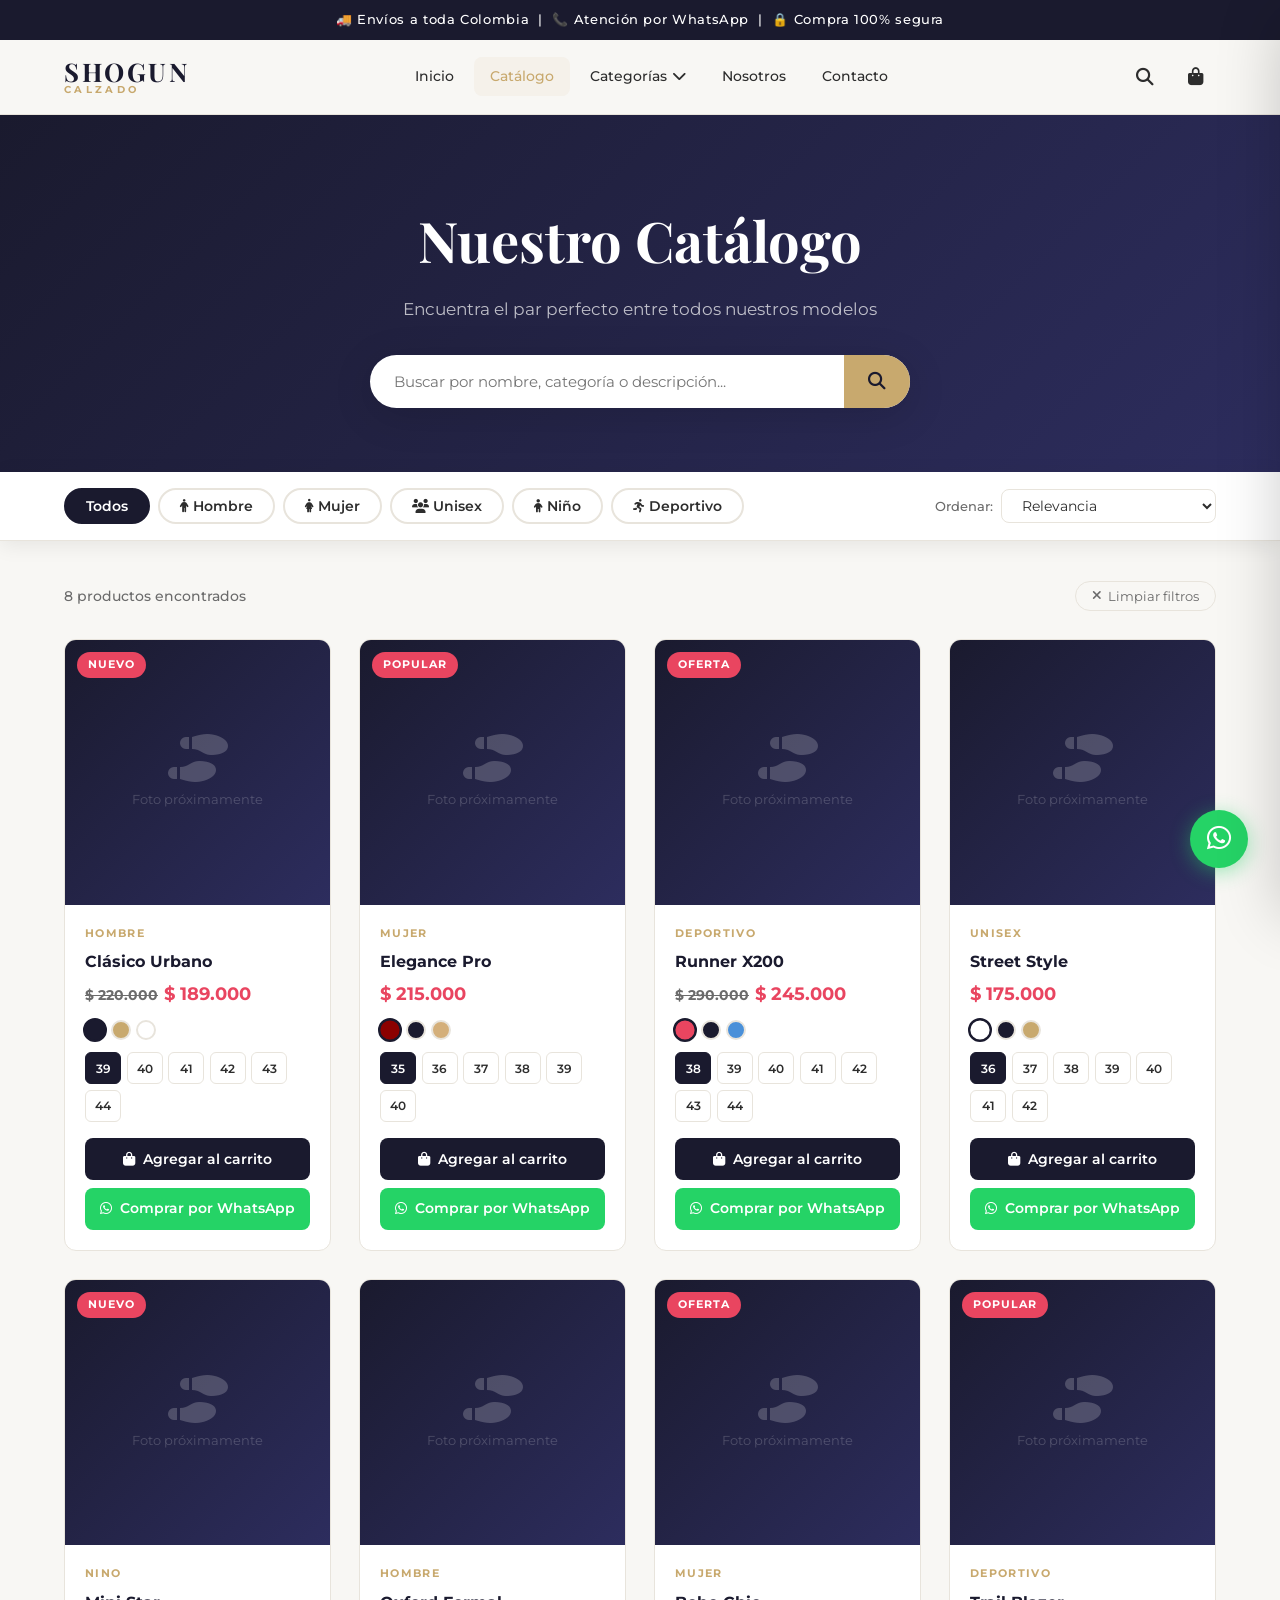
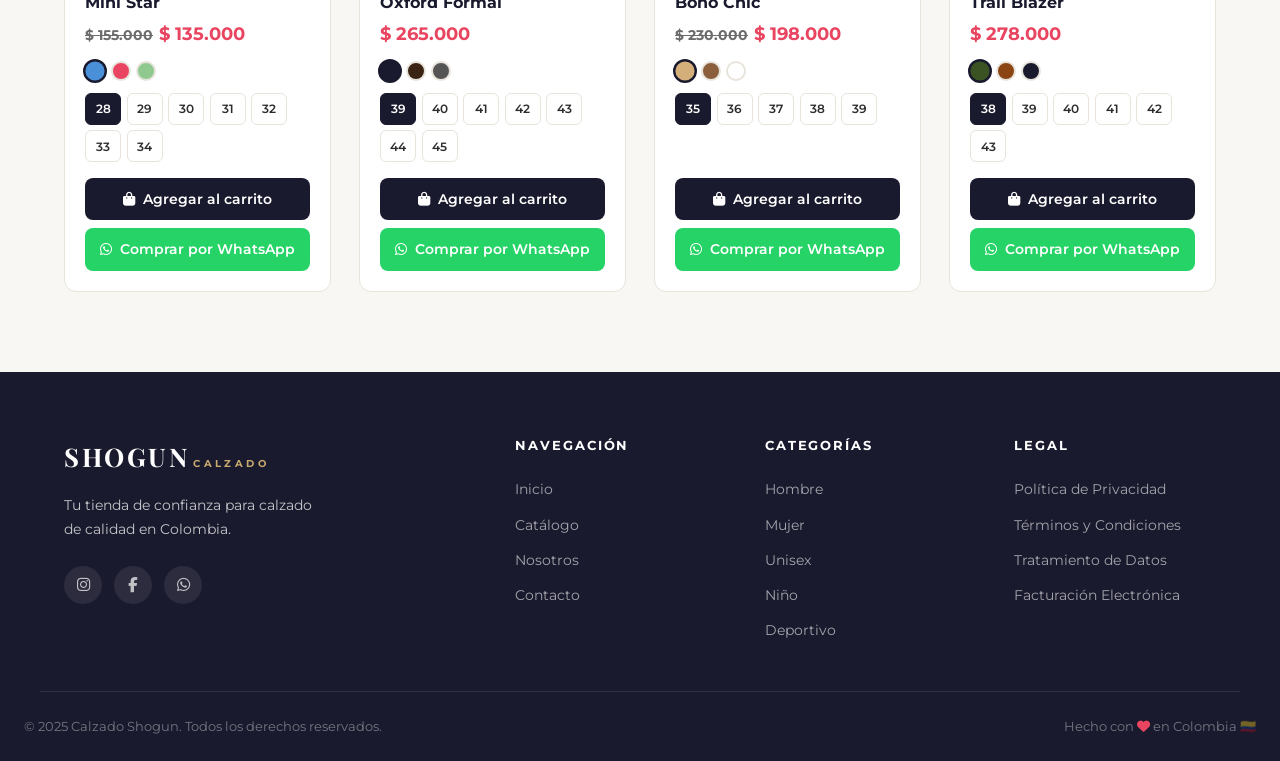
==== catalogo.html @ dec28a52 "Primer commit" ====
<!DOCTYPE html>
<html lang="es">
<head>
  <meta charset="UTF-8" />
  <meta name="viewport" content="width=device-width, initial-scale=1.0" />
  <meta name="description" content="Catálogo completo de Calzado Shogun. Zapatos para hombre, mujer, niño y deportivo." />
  <title>Catálogo – Calzado Shogun</title>

  <link rel="preconnect" href="https://fonts.googleapis.com" />
  <link rel="preconnect" href="https://fonts.gstatic.com" crossorigin />
  <link href="https://fonts.googleapis.com/css2?family=Montserrat:wght@300;400;600;700;900&family=Playfair+Display:wght@400;700&display=swap" rel="stylesheet" />
  <link rel="stylesheet" href="https://cdnjs.cloudflare.com/ajax/libs/font-awesome/6.5.0/css/all.min.css" />

  <link rel="stylesheet" href="css/estilos.css" />
  <link rel="stylesheet" href="css/carrito.css" />
  <link rel="stylesheet" href="css/responsive.css" />

  <style>
    /* ---- Estilos exclusivos del catálogo ---- */

    .catalogo-hero {
      background: linear-gradient(135deg, var(--color-primario) 0%, #2d2d5e 100%);
      padding: 5rem 1.5rem 4rem;
      text-align: center;
      color: var(--color-blanco);
    }

    .catalogo-hero h1 {
      font-family: var(--fuente-titulo);
      font-size: clamp(2rem, 5vw, 3.5rem);
      margin-bottom: 0.75rem;
    }

    .catalogo-hero p {
      color: rgba(255,255,255,0.7);
      font-size: 1.05rem;
      margin-bottom: 2rem;
    }

    /* Buscador grande */
    .buscador-catalogo {
      display: flex;
      max-width: 540px;
      margin: 0 auto;
      background: var(--color-blanco);
      border-radius: 50px;
      overflow: hidden;
      box-shadow: var(--sombra-media);
    }

    .buscador-catalogo input {
      flex: 1;
      padding: 1rem 1.5rem;
      border: none;
      font-family: var(--fuente-cuerpo);
      font-size: 0.95rem;
      color: var(--color-texto);
      outline: none;
      background: transparent;
    }

    .buscador-catalogo button {
      padding: 1rem 1.5rem;
      background: var(--color-secundario);
      border: none;
      color: var(--color-primario);
      font-size: 1.1rem;
      cursor: pointer;
      transition: var(--transicion);
      font-weight: 700;
    }

    .buscador-catalogo button:hover {
      background: var(--color-primario);
      color: var(--color-blanco);
    }

    /* Barra de filtros */
    .filtros-barra {
      background: var(--color-blanco);
      border-bottom: 1px solid var(--color-borde);
      position: sticky;
      top: 70px;
      z-index: 100;
      box-shadow: var(--sombra-suave);
    }

    .filtros-contenedor {
      max-width: var(--max-ancho);
      margin: 0 auto;
      padding: 1rem 1.5rem;
      display: flex;
      align-items: center;
      gap: 1rem;
      flex-wrap: wrap;
      justify-content: space-between;
    }

    .filtros-categorias {
      display: flex;
      gap: 0.5rem;
      flex-wrap: wrap;
    }

    .filtro-btn {
      padding: 0.5rem 1.25rem;
      border: 2px solid var(--color-borde);
      border-radius: 50px;
      background: none;
      font-family: var(--fuente-cuerpo);
      font-size: 0.85rem;
      font-weight: 600;
      cursor: pointer;
      transition: var(--transicion);
      color: var(--color-texto);
      white-space: nowrap;
    }

    .filtro-btn:hover {
      border-color: var(--color-secundario);
      color: var(--color-secundario);
    }

    .filtro-btn.activo {
      background: var(--color-primario);
      border-color: var(--color-primario);
      color: var(--color-blanco);
    }

    /* Selector de orden */
    .orden-select {
      display: flex;
      align-items: center;
      gap: 0.5rem;
    }

    .orden-select label {
      font-size: 0.82rem;
      color: var(--color-texto-suave);
      font-weight: 500;
      white-space: nowrap;
    }

    #selectOrden {
      padding: 0.45rem 1rem;
      border: 1px solid var(--color-borde);
      border-radius: 8px;
      font-family: var(--fuente-cuerpo);
      font-size: 0.85rem;
      color: var(--color-texto);
      background: var(--color-blanco);
      cursor: pointer;
      outline: none;
      transition: var(--transicion);
    }

    #selectOrden:focus {
      border-color: var(--color-secundario);
    }

    /* Área principal del catálogo */
    .catalogo-principal {
      padding: 2.5rem 0 5rem;
      background: var(--color-fondo);
    }

    .catalogo-header {
      display: flex;
      align-items: center;
      justify-content: space-between;
      margin-bottom: 1.75rem;
      flex-wrap: wrap;
      gap: 0.75rem;
    }

    #contadorResultados {
      font-size: 0.88rem;
      color: var(--color-texto-suave);
      font-weight: 500;
    }

    .btn-limpiar {
      background: none;
      border: 1px solid var(--color-borde);
      border-radius: 50px;
      padding: 0.4rem 1rem;
      font-size: 0.8rem;
      font-family: var(--fuente-cuerpo);
      cursor: pointer;
      color: var(--color-texto-suave);
      transition: var(--transicion);
      display: flex;
      align-items: center;
      gap: 0.4rem;
    }

    .btn-limpiar:hover {
      border-color: var(--color-acento);
      color: var(--color-acento);
    }

    /* Sin resultados */
    .sin-resultados {
      grid-column: 1 / -1;
      text-align: center;
      padding: 4rem 1rem;
      color: var(--color-texto-suave);
    }

    .sin-resultados i {
      font-size: 4rem;
      opacity: 0.15;
      display: block;
      margin-bottom: 1rem;
    }

    .sin-resultados p {
      font-size: 1.05rem;
      margin-bottom: 1.25rem;
    }

    /* Responsive filtros */
    @media (max-width: 768px) {
      .filtros-contenedor {
        flex-direction: column;
        align-items: flex-start;
        gap: 0.75rem;
      }

      .filtros-categorias {
        width: 100%;
        overflow-x: auto;
        flex-wrap: nowrap;
        padding-bottom: 0.25rem;
        scrollbar-width: none;
      }

      .filtros-categorias::-webkit-scrollbar { display: none; }

      .catalogo-hero { padding: 3rem 1rem 2.5rem; }
    }
  </style>
</head>

<body>

  <!-- Barra de anuncio -->
  <div class="barra-anuncio">
    <p>🚚 Envíos a toda Colombia &nbsp;|&nbsp; 📞 Atención por WhatsApp &nbsp;|&nbsp; 🔒 Compra 100% segura</p>
  </div>

  <!-- ========== HEADER ========== -->
  <header class="header" id="header">
    <div class="header-contenedor">
      <div class="logo">
        <a href="index.html">
          <span class="logo-texto">SHOGUN</span>
          <span class="logo-sub">CALZADO</span>
        </a>
      </div>

      <nav class="nav-principal" id="navPrincipal">
        <ul class="nav-lista">
          <li><a href="index.html" class="nav-link">Inicio</a></li>
          <li><a href="catalogo.html" class="nav-link activo">Catálogo</a></li>
          <li class="nav-dropdown">
            <a href="#" class="nav-link">Categorías <i class="fas fa-chevron-down"></i></a>
            <ul class="dropdown-menu">
              <li><a href="catalogo.html?categoria=hombre">Hombre</a></li>
              <li><a href="catalogo.html?categoria=mujer">Mujer</a></li>
              <li><a href="catalogo.html?categoria=unisex">Unisex</a></li>
              <li><a href="catalogo.html?categoria=nino">Niño</a></li>
              <li><a href="catalogo.html?categoria=deportivo">Deportivo</a></li>
            </ul>
          </li>
          <li><a href="nosotros.html" class="nav-link">Nosotros</a></li>
          <li><a href="index.html#contacto" class="nav-link">Contacto</a></li>
        </ul>
      </nav>

      <div class="header-acciones">
        <div class="buscador-mini" id="buscadorMini">
          <input type="text" placeholder="Buscar..." id="inputBusqueda" />
          <button class="btn-buscar" onclick="buscar()">
            <i class="fas fa-search"></i>
          </button>
        </div>
        <button class="btn-icono" id="btnBuscador"><i class="fas fa-search"></i></button>
        <button class="btn-icono btn-carrito" id="btnCarrito">
          <i class="fas fa-shopping-bag"></i>
          <span class="carrito-contador" id="carritoContador">0</span>
        </button>
        <button class="btn-hamburguesa" id="btnHamburguesa">
          <span></span><span></span><span></span>
        </button>
      </div>
    </div>
  </header>

  <!-- ========== CARRITO PANEL ========== -->
  <aside class="carrito-panel" id="carritoPanel">
    <div class="carrito-panel-header">
      <h3><i class="fas fa-shopping-bag"></i> Mi Carrito</h3>
      <button class="btn-cerrar-carrito" id="btnCerrarCarrito">
        <i class="fas fa-times"></i>
      </button>
    </div>
    <div class="carrito-panel-cuerpo" id="carritoCuerpo">
      <div class="carrito-vacio" id="carritoVacio">
        <i class="fas fa-shopping-bag"></i>
        <p>Tu carrito está vacío</p>
        <a href="catalogo.html" class="btn-primario">Ver productos</a>
      </div>
      <ul class="carrito-items" id="carritoItems"></ul>
    </div>
    <div class="carrito-panel-footer" id="carritoFooter" style="display:none;">
      <div class="carrito-total">
        <span>Total:</span>
        <strong id="carritoTotal">$0 COP</strong>
      </div>
      <button class="btn-whatsapp-carrito" id="btnPedidoWhatsapp">
        <i class="fab fa-whatsapp"></i> Pedir por WhatsApp
      </button>
      <p class="carrito-nota">* Te contactaremos para coordinar el pago y envío</p>
    </div>
  </aside>

  <div class="overlay" id="overlay"></div>

  <!-- ========== HERO CATÁLOGO ========== -->
  <section class="catalogo-hero">
    <h1>Nuestro Catálogo</h1>
    <p>Encuentra el par perfecto entre todos nuestros modelos</p>
    <div class="buscador-catalogo">
      <input
        type="text"
        id="inputCatalogo"
        placeholder="Buscar por nombre, categoría o descripción..."
        autocomplete="off"
      />
      <button onclick="aplicarFiltros()">
        <i class="fas fa-search"></i>
      </button>
    </div>
  </section>

  <!-- ========== BARRA DE FILTROS ========== -->
  <div class="filtros-barra">
    <div class="filtros-contenedor">

      <!-- Botones de categoría -->
      <div class="filtros-categorias">
        <button class="filtro-btn activo" data-categoria="todos"
                onclick="cambiarCategoria('todos')">
          Todos
        </button>
        <button class="filtro-btn" data-categoria="hombre"
                onclick="cambiarCategoria('hombre')">
          <i class="fas fa-male"></i> Hombre
        </button>
        <button class="filtro-btn" data-categoria="mujer"
                onclick="cambiarCategoria('mujer')">
          <i class="fas fa-female"></i> Mujer
        </button>
        <button class="filtro-btn" data-categoria="unisex"
                onclick="cambiarCategoria('unisex')">
          <i class="fas fa-users"></i> Unisex
        </button>
        <button class="filtro-btn" data-categoria="nino"
                onclick="cambiarCategoria('nino')">
          <i class="fas fa-child"></i> Niño
        </button>
        <button class="filtro-btn" data-categoria="deportivo"
                onclick="cambiarCategoria('deportivo')">
          <i class="fas fa-running"></i> Deportivo
        </button>
      </div>

      <!-- Selector de orden -->
      <div class="orden-select">
        <label for="selectOrden">Ordenar:</label>
        <select id="selectOrden">
          <option value="default">Relevancia</option>
          <option value="precio-asc">Precio: menor a mayor</option>
          <option value="precio-desc">Precio: mayor a menor</option>
          <option value="nombre-asc">Nombre A–Z</option>
        </select>
      </div>

    </div>
  </div>

  <!-- ========== LISTADO DE PRODUCTOS ========== -->
  <section class="catalogo-principal">
    <div class="contenedor">

      <div class="catalogo-header">
        <span id="contadorResultados">Cargando productos...</span>
        <button class="btn-limpiar" onclick="limpiarFiltros()">
          <i class="fas fa-times"></i> Limpiar filtros
        </button>
      </div>

      <!-- Los productos se renderizan aquí con JavaScript -->
      <div class="productos-grid" id="listadoProductos"></div>

    </div>
  </section>

  <!-- ========== FOOTER ========== -->
  <footer class="footer">
    <div class="contenedor footer-grid">
      <div class="footer-marca">
        <div class="logo footer-logo">
          <span class="logo-texto">SHOGUN</span>
          <span class="logo-sub">CALZADO</span>
        </div>
        <p>Tu tienda de confianza para calzado de calidad en Colombia.</p>
        <div class="footer-redes">
          <a href="#" title="Instagram"><i class="fab fa-instagram"></i></a>
          <a href="#" title="Facebook"><i class="fab fa-facebook-f"></i></a>
          <a href="#" title="WhatsApp"><i class="fab fa-whatsapp"></i></a>
        </div>
      </div>
      <div class="footer-links">
        <h4>Navegación</h4>
        <ul>
          <li><a href="index.html">Inicio</a></li>
          <li><a href="catalogo.html">Catálogo</a></li>
          <li><a href="nosotros.html">Nosotros</a></li>
          <li><a href="index.html#contacto">Contacto</a></li>
        </ul>
      </div>
      <div class="footer-links">
        <h4>Categorías</h4>
        <ul>
          <li><a href="catalogo.html?categoria=hombre">Hombre</a></li>
          <li><a href="catalogo.html?categoria=mujer">Mujer</a></li>
          <li><a href="catalogo.html?categoria=unisex">Unisex</a></li>
          <li><a href="catalogo.html?categoria=nino">Niño</a></li>
          <li><a href="catalogo.html?categoria=deportivo">Deportivo</a></li>
        </ul>
      </div>
      <div class="footer-links">
        <h4>Legal</h4>
        <ul>
          <li><a href="legal.html#privacidad">Política de Privacidad</a></li>
          <li><a href="legal.html#terminos">Términos y Condiciones</a></li>
          <li><a href="legal.html#datos">Tratamiento de Datos</a></li>
          <li><a href="legal.html#facturacion">Facturación Electrónica</a></li>
        </ul>
      </div>
    </div>
    <div class="footer-bottom">
      <p>© 2025 Calzado Shogun. Todos los derechos reservados.</p>
      <p>Hecho con <i class="fas fa-heart"></i> en Colombia 🇨🇴</p>
    </div>
  </footer>

  <!-- Botón flotante WhatsApp -->
  <a href="https://wa.me/573000000000?text=Hola%2C%20me%20interesa%20un%20producto"
     class="whatsapp-flotante" target="_blank">
    <i class="fab fa-whatsapp"></i>
  </a>

  <!-- Scripts -->
  <script src="js/productos.js"></script>
  <script src="js/carrito.js"></script>
  <script src="js/filtros.js"></script>
  <script src="js/animaciones.js"></script>

</body>
</html>
---- css/estilos.css ----
/* ========================================
   CALZADO SHOGUN - Estilos Principales
   ======================================== */

/* ---- Variables de diseño ---- */
:root {
  --color-primario: #1a1a2e;
  --color-secundario: #c8a96e;
  --color-acento: #e94560;
  --color-fondo: #f8f7f4;
  --color-blanco: #ffffff;
  --color-texto: #2d2d2d;
  --color-texto-suave: #6b6b6b;
  --color-borde: #e8e4dc;

  --fuente-titulo: 'Playfair Display', serif;
  --fuente-cuerpo: 'Montserrat', sans-serif;

  --sombra-suave: 0 4px 20px rgba(0,0,0,0.08);
  --sombra-media: 0 8px 40px rgba(0,0,0,0.14);
  --sombra-fuerte: 0 16px 60px rgba(0,0,0,0.2);

  --radio: 12px;
  --radio-grande: 24px;
  --transicion: all 0.3s ease;
  --max-ancho: 1200px;
}

/* ---- Reset y base ---- */
*, *::before, *::after {
  margin: 0;
  padding: 0;
  box-sizing: border-box;
}

html {
  scroll-behavior: smooth;
  font-size: 16px;
}

body {
  font-family: var(--fuente-cuerpo);
  background-color: var(--color-fondo);
  color: var(--color-texto);
  line-height: 1.6;
  overflow-x: hidden;
}

a {
  text-decoration: none;
  color: inherit;
  transition: var(--transicion);
}

ul { list-style: none; }

img {
  max-width: 100%;
  display: block;
}

/* ---- Contenedor global ---- */
.contenedor {
  max-width: var(--max-ancho);
  margin: 0 auto;
  padding: 0 1.5rem;
}

/* ---- Títulos de sección ---- */
.seccion-titulo {
  text-align: center;
  margin-bottom: 3rem;
}

.seccion-etiqueta {
  display: inline-block;
  font-size: 0.75rem;
  font-weight: 700;
  letter-spacing: 0.2em;
  text-transform: uppercase;
  color: var(--color-secundario);
  margin-bottom: 0.75rem;
}

.seccion-titulo h2 {
  font-family: var(--fuente-titulo);
  font-size: clamp(1.8rem, 4vw, 2.8rem);
  color: var(--color-primario);
  margin-bottom: 0.75rem;
}

.seccion-titulo p {
  color: var(--color-texto-suave);
  font-size: 1.05rem;
  max-width: 500px;
  margin: 0 auto;
}

/* ---- Botones ---- */
.btn-primario {
  display: inline-flex;
  align-items: center;
  gap: 0.5rem;
  background: var(--color-primario);
  color: var(--color-blanco);
  padding: 0.85rem 2rem;
  border-radius: 50px;
  font-weight: 600;
  font-size: 0.95rem;
  border: 2px solid var(--color-primario);
  cursor: pointer;
  transition: var(--transicion);
}

.btn-primario:hover {
  background: var(--color-secundario);
  border-color: var(--color-secundario);
  transform: translateY(-2px);
  box-shadow: var(--sombra-media);
}

.btn-secundario {
  display: inline-flex;
  align-items: center;
  gap: 0.5rem;
  background: transparent;
  color: var(--color-primario);
  padding: 0.85rem 2rem;
  border-radius: 50px;
  font-weight: 600;
  font-size: 0.95rem;
  border: 2px solid var(--color-primario);
  cursor: pointer;
  transition: var(--transicion);
}

.btn-secundario:hover {
  background: var(--color-primario);
  color: var(--color-blanco);
  transform: translateY(-2px);
}

.btn-grande {
  padding: 1rem 2.5rem;
  font-size: 1rem;
}

.texto-centro { text-align: center; }

/* ========================================
   BARRA DE ANUNCIO
   ======================================== */
.barra-anuncio {
  background: var(--color-primario);
  color: var(--color-blanco);
  text-align: center;
  padding: 0.6rem 1rem;
  font-size: 0.8rem;
  font-weight: 500;
  letter-spacing: 0.05em;
}

/* ========================================
   HEADER
   ======================================== */
.header {
  position: sticky;
  top: 0;
  z-index: 1000;
  background: rgba(248, 247, 244, 0.95);
  backdrop-filter: blur(12px);
  border-bottom: 1px solid var(--color-borde);
  transition: var(--transicion);
}

.header.scrolled {
  box-shadow: var(--sombra-suave);
}

.header-contenedor {
  max-width: var(--max-ancho);
  margin: 0 auto;
  padding: 1rem 1.5rem;
  display: flex;
  align-items: center;
  justify-content: space-between;
  gap: 1.5rem;
}

/* Logo */
.logo a {
  display: flex;
  flex-direction: column;
  line-height: 1;
}

.logo-texto {
  font-family: var(--fuente-titulo);
  font-size: 1.6rem;
  font-weight: 700;
  color: var(--color-primario);
  letter-spacing: 0.1em;
}

.logo-sub {
  font-size: 0.6rem;
  font-weight: 700;
  letter-spacing: 0.35em;
  color: var(--color-secundario);
  text-transform: uppercase;
}

/* Navegación */
.nav-lista {
  display: flex;
  align-items: center;
  gap: 0.25rem;
}

.nav-link {
  padding: 0.5rem 1rem;
  font-size: 0.9rem;
  font-weight: 500;
  color: var(--color-texto);
  border-radius: 8px;
  transition: var(--transicion);
  display: flex;
  align-items: center;
  gap: 0.35rem;
}

.nav-link:hover,
.nav-link.activo {
  color: var(--color-secundario);
  background: rgba(200, 169, 110, 0.08);
}

/* Dropdown */
.nav-dropdown {
  position: relative;
}

.dropdown-menu {
  position: absolute;
  top: calc(100% + 0.5rem);
  left: 0;
  background: var(--color-blanco);
  border: 1px solid var(--color-borde);
  border-radius: var(--radio);
  padding: 0.5rem;
  min-width: 160px;
  box-shadow: var(--sombra-media);
  opacity: 0;
  visibility: hidden;
  transform: translateY(-8px);
  transition: var(--transicion);
  z-index: 100;
}

.nav-dropdown:hover .dropdown-menu {
  opacity: 1;
  visibility: visible;
  transform: translateY(0);
}

.dropdown-menu li a {
  display: block;
  padding: 0.6rem 1rem;
  font-size: 0.88rem;
  border-radius: 6px;
  color: var(--color-texto);
}

.dropdown-menu li a:hover {
  background: var(--color-fondo);
  color: var(--color-secundario);
}

/* Acciones header */
.header-acciones {
  display: flex;
  align-items: center;
  gap: 0.5rem;
}

.btn-icono {
  background: none;
  border: none;
  width: 42px;
  height: 42px;
  border-radius: 50%;
  display: flex;
  align-items: center;
  justify-content: center;
  font-size: 1.1rem;
  color: var(--color-texto);
  cursor: pointer;
  transition: var(--transicion);
  position: relative;
}

.btn-icono:hover {
  background: var(--color-fondo);
  color: var(--color-secundario);
}

.carrito-contador {
  position: absolute;
  top: 2px;
  right: 2px;
  background: var(--color-acento);
  color: white;
  font-size: 0.65rem;
  font-weight: 700;
  width: 18px;
  height: 18px;
  border-radius: 50%;
  display: flex;
  align-items: center;
  justify-content: center;
}

/* Buscador mini */
.buscador-mini {
  display: flex;
  align-items: center;
  background: var(--color-fondo);
  border: 1px solid var(--color-borde);
  border-radius: 50px;
  overflow: hidden;
  max-width: 0;
  opacity: 0;
  transition: var(--transicion);
}

.buscador-mini.activo {
  max-width: 260px;
  opacity: 1;
  padding: 0 0.5rem 0 1rem;
}

.buscador-mini input {
  border: none;
  background: none;
  padding: 0.5rem 0;
  font-family: var(--fuente-cuerpo);
  font-size: 0.9rem;
  width: 200px;
  outline: none;
  color: var(--color-texto);
}

.btn-buscar {
  background: none;
  border: none;
  cursor: pointer;
  color: var(--color-texto-suave);
  padding: 0.4rem;
  transition: var(--transicion);
}

.btn-buscar:hover { color: var(--color-secundario); }

/* Hamburguesa */
.btn-hamburguesa {
  display: none;
  flex-direction: column;
  gap: 5px;
  background: none;
  border: none;
  cursor: pointer;
  padding: 4px;
}

.btn-hamburguesa span {
  display: block;
  width: 24px;
  height: 2px;
  background: var(--color-texto);
  border-radius: 2px;
  transition: var(--transicion);
}

/* ========================================
   HERO / BANNER PRINCIPAL
   ======================================== */
.hero {
  min-height: calc(100vh - 110px);
  display: grid;
  grid-template-columns: 1fr 1fr;
  align-items: center;
  gap: 3rem;
  padding: 4rem 1.5rem;
  max-width: var(--max-ancho);
  margin: 0 auto;
  position: relative;
}

.hero-etiqueta {
  display: inline-block;
  background: rgba(200, 169, 110, 0.12);
  color: var(--color-secundario);
  padding: 0.4rem 1.2rem;
  border-radius: 50px;
  font-size: 0.8rem;
  font-weight: 700;
  letter-spacing: 0.15em;
  text-transform: uppercase;
  margin-bottom: 1.5rem;
}

.hero-titulo {
  font-family: var(--fuente-titulo);
  font-size: clamp(2.5rem, 6vw, 4.5rem);
  line-height: 1.1;
  color: var(--color-primario);
  margin-bottom: 1.5rem;
}

.hero-titulo-acento {
  color: var(--color-secundario);
}

.hero-descripcion {
  font-size: 1.1rem;
  color: var(--color-texto-suave);
  margin-bottom: 2.5rem;
  line-height: 1.8;
}

.hero-botones {
  display: flex;
  gap: 1rem;
  flex-wrap: wrap;
}

.hero-imagen {
  display: flex;
  align-items: center;
  justify-content: center;
}

.hero-imagen-placeholder {
  width: 100%;
  max-width: 480px;
  aspect-ratio: 4/5;
  background: linear-gradient(135deg, var(--color-primario) 0%, #2d2d5e 100%);
  border-radius: var(--radio-grande);
  display: flex;
  flex-direction: column;
  align-items: center;
  justify-content: center;
  gap: 1rem;
  color: rgba(255,255,255,0.3);
  font-size: 0.9rem;
}

.hero-imagen-placeholder i {
  font-size: 5rem;
  opacity: 0.2;
}

.hero-scroll {
  position: absolute;
  bottom: 2rem;
  left: 50%;
  transform: translateX(-50%);
  display: flex;
  flex-direction: column;
  align-items: center;
  gap: 0.5rem;
  color: var(--color-texto-suave);
  font-size: 0.7rem;
  letter-spacing: 0.15em;
  text-transform: uppercase;
}

.hero-scroll-linea {
  width: 1px;
  height: 40px;
  background: linear-gradient(to bottom, var(--color-secundario), transparent);
  animation: scrollLinea 1.5s ease-in-out infinite;
}

@keyframes scrollLinea {
  0%, 100% { opacity: 0.3; transform: scaleY(1); }
  50% { opacity: 1; transform: scaleY(1.2); }
}

/* ========================================
   CATEGORÍAS
   ======================================== */
.categorias {
  padding: 5rem 0;
  background: var(--color-blanco);
}

.categorias-grid {
  display: grid;
  grid-template-columns: repeat(5, 1fr);
  gap: 1.25rem;
}

.categoria-card {
  display: block;
  border-radius: var(--radio);
  overflow: hidden;
  background: var(--color-fondo);
  border: 1px solid var(--color-borde);
  transition: var(--transicion);
  text-align: center;
}

.categoria-card:hover {
  transform: translateY(-6px);
  box-shadow: var(--sombra-media);
  border-color: var(--color-secundario);
}

.categoria-imagen {
  padding: 2.5rem 1rem;
  font-size: 2.5rem;
  transition: var(--transicion);
}

.cat-hombre  { background: linear-gradient(135deg, #1a1a2e, #16213e); color: #c8a96e; }
.cat-mujer   { background: linear-gradient(135deg, #2d1b33, #4a1942); color: #e8b4d8; }
.cat-unisex  { background: linear-gradient(135deg, #1a2e1a, #1e3a1e); color: #90c990; }
.cat-nino    { background: linear-gradient(135deg, #1a2040, #1a3050); color: #90b4e8; }
.cat-deportivo { background: linear-gradient(135deg, #2e1a1a, #3a1a1a); color: #e89090; }

.categoria-card:hover .categoria-imagen {
  transform: scale(1.05);
}

.categoria-info {
  padding: 1.25rem 1rem;
}

.categoria-info h3 {
  font-size: 0.95rem;
  font-weight: 700;
  color: var(--color-primario);
  margin-bottom: 0.35rem;
  text-transform: uppercase;
  letter-spacing: 0.08em;
}

.categoria-info span {
  font-size: 0.8rem;
  color: var(--color-secundario);
  font-weight: 600;
}

/* ========================================
   PRODUCTOS DESTACADOS
   ======================================== */
.productos-destacados {
  padding: 5rem 0;
  background: var(--color-fondo);
}

.productos-grid {
  display: grid;
  grid-template-columns: repeat(auto-fill, minmax(260px, 1fr));
  gap: 1.75rem;
}

/* Tarjeta de producto */
.producto-card {
  background: var(--color-blanco);
  border-radius: var(--radio);
  overflow: hidden;
  border: 1px solid var(--color-borde);
  transition: var(--transicion);
  position: relative;
  display: flex;
  flex-direction: column;
}

.producto-card:hover {
  transform: translateY(-6px);
  box-shadow: var(--sombra-media);
}

.producto-imagen-wrap {
  position: relative;
  aspect-ratio: 1/1;
  overflow: hidden;
  background: var(--color-fondo);
}

.producto-imagen-wrap img {
  width: 100%;
  height: 100%;
  object-fit: cover;
  transition: transform 0.5s ease;
}

.producto-card:hover .producto-imagen-wrap img {
  transform: scale(1.06);
}

.producto-badge {
  position: absolute;
  top: 0.75rem;
  left: 0.75rem;
  background: var(--color-acento);
  color: white;
  font-size: 0.7rem;
  font-weight: 700;
  padding: 0.25rem 0.7rem;
  border-radius: 50px;
  text-transform: uppercase;
  letter-spacing: 0.08em;
}

.producto-acciones-rapidas {
  position: absolute;
  top: 0.75rem;
  right: 0.75rem;
  display: flex;
  flex-direction: column;
  gap: 0.4rem;
  opacity: 0;
  transform: translateX(10px);
  transition: var(--transicion);
}

.producto-card:hover .producto-acciones-rapidas {
  opacity: 1;
  transform: translateX(0);
}

.btn-accion-rapida {
  width: 36px;
  height: 36px;
  background: var(--color-blanco);
  border: 1px solid var(--color-borde);
  border-radius: 50%;
  display: flex;
  align-items: center;
  justify-content: center;
  font-size: 0.85rem;
  color: var(--color-texto);
  cursor: pointer;
  transition: var(--transicion);
  box-shadow: var(--sombra-suave);
}

.btn-accion-rapida:hover {
  background: var(--color-primario);
  color: var(--color-blanco);
  border-color: var(--color-primario);
}

/* Placeholder imagen producto */
.producto-imagen-placeholder {
  width: 100%;
  height: 100%;
  display: flex;
  flex-direction: column;
  align-items: center;
  justify-content: center;
  background: linear-gradient(135deg, var(--color-primario) 0%, #2d2d5e 100%);
  color: rgba(255,255,255,0.2);
  gap: 0.5rem;
  font-size: 0.8rem;
}

.producto-imagen-placeholder i { font-size: 3rem; }

.producto-info {
  padding: 1.25rem;
  flex: 1;
  display: flex;
  flex-direction: column;
}

.producto-categoria-tag {
  font-size: 0.7rem;
  font-weight: 700;
  text-transform: uppercase;
  letter-spacing: 0.12em;
  color: var(--color-secundario);
  margin-bottom: 0.4rem;
}

.producto-nombre {
  font-size: 1rem;
  font-weight: 700;
  color: var(--color-primario);
  margin-bottom: 0.25rem;
}

.producto-precio {
  font-size: 1.15rem;
  font-weight: 700;
  color: var(--color-acento);
  margin-bottom: 0.75rem;
}

.producto-precio-original {
  font-size: 0.85rem;
  color: var(--color-texto-suave);
  text-decoration: line-through;
  margin-right: 0.4rem;
}

.producto-colores {
  display: flex;
  gap: 0.35rem;
  margin-bottom: 0.75rem;
  flex-wrap: wrap;
}

.color-circulo {
  width: 20px;
  height: 20px;
  border-radius: 50%;
  border: 2px solid var(--color-borde);
  cursor: pointer;
  transition: var(--transicion);
}

.color-circulo:hover,
.color-circulo.activo {
  border-color: var(--color-primario);
  transform: scale(1.2);
}

.producto-tallas {
  display: flex;
  gap: 0.35rem;
  margin-bottom: 1rem;
  flex-wrap: wrap;
}

.talla-btn {
  min-width: 36px;
  height: 32px;
  padding: 0 0.5rem;
  border: 1px solid var(--color-borde);
  border-radius: 6px;
  background: none;
  font-size: 0.78rem;
  font-weight: 600;
  cursor: pointer;
  transition: var(--transicion);
  font-family: var(--fuente-cuerpo);
  color: var(--color-texto);
}

.talla-btn:hover,
.talla-btn.activo {
  background: var(--color-primario);
  color: var(--color-blanco);
  border-color: var(--color-primario);
}

.producto-botones {
  display: flex;
  flex-direction: column;
  gap: 0.5rem;
  margin-top: auto;
}

.btn-agregar-carrito {
  width: 100%;
  padding: 0.75rem;
  background: var(--color-primario);
  color: white;
  border: none;
  border-radius: 8px;
  font-size: 0.88rem;
  font-weight: 600;
  cursor: pointer;
  transition: var(--transicion);
  font-family: var(--fuente-cuerpo);
  display: flex;
  align-items: center;
  justify-content: center;
  gap: 0.5rem;
}

.btn-agregar-carrito:hover {
  background: var(--color-secundario);
  transform: translateY(-1px);
}

.btn-whatsapp-producto {
  width: 100%;
  padding: 0.65rem;
  background: #25d366;
  color: white;
  border: none;
  border-radius: 8px;
  font-size: 0.85rem;
  font-weight: 600;
  cursor: pointer;
  transition: var(--transicion);
  font-family: var(--fuente-cuerpo);
  display: flex;
  align-items: center;
  justify-content: center;
  gap: 0.5rem;
}

.btn-whatsapp-producto:hover {
  background: #1da851;
  transform: translateY(-1px);
}

/* ========================================
   PAGOS
   ======================================== */
.pagos {
  padding: 5rem 0;
  background: var(--color-blanco);
}

.pagos-grid {
  display: grid;
  grid-template-columns: repeat(4, 1fr);
  gap: 1.5rem;
  margin-bottom: 2rem;
}

.pago-card {
  text-align: center;
  padding: 2.5rem 1.5rem;
  border-radius: var(--radio);
  border: 1px solid var(--color-borde);
  background: var(--color-fondo);
  transition: var(--transicion);
}

.pago-card:hover {
  transform: translateY(-4px);
  box-shadow: var(--sombra-suave);
  border-color: var(--color-secundario);
}

.pago-icono {
  width: 70px;
  height: 70px;
  border-radius: 50%;
  display: flex;
  align-items: center;
  justify-content: center;
  font-size: 1.8rem;
  margin: 0 auto 1.25rem;
}

.pago-nequi      { background: linear-gradient(135deg, #6a0dad, #9b30ff); color: white; }
.pago-bancolombia{ background: linear-gradient(135deg, #f5a800, #ffcc00); color: #1a1a1a; }
.pago-paypal     { background: linear-gradient(135deg, #003087, #009cde); color: white; }
.pago-whatsapp   { background: linear-gradient(135deg, #25d366, #128c7e); color: white; }

.pago-card h3 {
  font-size: 1rem;
  font-weight: 700;
  color: var(--color-primario);
  margin-bottom: 0.5rem;
}

.pago-card p {
  font-size: 0.85rem;
  color: var(--color-texto-suave);
  line-height: 1.5;
}

.pagos-nota {
  text-align: center;
  font-size: 0.85rem;
  color: var(--color-texto-suave);
  display: flex;
  align-items: center;
  justify-content: center;
  gap: 0.5rem;
}

.pagos-nota i { color: var(--color-secundario); }

/* ========================================
   BANNER CTA
   ======================================== */
.banner-cta {
  background: linear-gradient(135deg, var(--color-primario) 0%, #2d2d5e 100%);
  padding: 5rem 0;
  text-align: center;
}

.banner-cta-contenido h2 {
  font-family: var(--fuente-titulo);
  font-size: clamp(1.8rem, 4vw, 2.8rem);
  color: var(--color-blanco);
  margin-bottom: 1rem;
}

.banner-cta-contenido p {
  color: rgba(255,255,255,0.75);
  font-size: 1.1rem;
  margin-bottom: 2rem;
}

.banner-cta .btn-primario {
  background: var(--color-secundario);
  border-color: var(--color-secundario);
  color: var(--color-primario);
}

.banner-cta .btn-primario:hover {
  background: var(--color-blanco);
  border-color: var(--color-blanco);
}

/* ========================================
   NOSOTROS RESUMEN
   ======================================== */
.nosotros-resumen {
  padding: 5rem 0;
  background: var(--color-fondo);
}

.nosotros-grid {
  display: grid;
  grid-template-columns: 1fr 1fr;
  gap: 4rem;
  align-items: center;
}

.nosotros-imagen-placeholder {
  width: 100%;
  aspect-ratio: 4/3;
  background: linear-gradient(135deg, var(--color-primario), #2d2d5e);
  border-radius: var(--radio-grande);
  display: flex;
  flex-direction: column;
  align-items: center;
  justify-content: center;
  color: rgba(255,255,255,0.2);
  gap: 1rem;
  font-size: 1rem;
}

.nosotros-imagen-placeholder i { font-size: 4rem; }

.nosotros-texto h2 {
  font-family: var(--fuente-titulo);
  font-size: clamp(1.8rem, 3.5vw, 2.5rem);
  color: var(--color-primario);
  margin: 0.5rem 0 1.25rem;
}

.nosotros-texto p {
  color: var(--color-texto-suave);
  line-height: 1.8;
  margin-bottom: 1rem;
}

.nosotros-valores {
  margin: 1.5rem 0;
  display: flex;
  flex-direction: column;
  gap: 0.6rem;
}

.nosotros-valores li {
  display: flex;
  align-items: center;
  gap: 0.6rem;
  font-size: 0.92rem;
  font-weight: 500;
}

.nosotros-valores li i {
  color: var(--color-secundario);
  font-size: 1rem;
}

/* ========================================
   CONTACTO
   ======================================== */
.contacto {
  padding: 5rem 0;
  background: var(--color-blanco);
}

.contacto-grid {
  display: grid;
  grid-template-columns: repeat(3, 1fr);
  gap: 1.5rem;
}

.contacto-card {
  display: flex;
  flex-direction: column;
  align-items: center;
  text-align: center;
  padding: 2.5rem 1.5rem;
  border-radius: var(--radio);
  border: 1px solid var(--color-borde);
  background: var(--color-fondo);
  transition: var(--transicion);
  gap: 0.5rem;
}

.contacto-card:hover {
  transform: translateY(-4px);
  box-shadow: var(--sombra-suave);
}

.contacto-card i {
  font-size: 2.2rem;
  margin-bottom: 0.5rem;
}

.contacto-card h3 {
  font-size: 1.05rem;
  font-weight: 700;
  color: var(--color-primario);
}

.contacto-card p {
  font-size: 0.9rem;
  color: var(--color-texto-suave);
}

.contacto-card span {
  font-size: 0.85rem;
  font-weight: 600;
  margin-top: 0.25rem;
}

.contacto-whatsapp { border-top: 3px solid #25d366; }
.contacto-whatsapp i { color: #25d366; }
.contacto-whatsapp span { color: #25d366; }

.contacto-email { border-top: 3px solid var(--color-secundario); }
.contacto-email i { color: var(--color-secundario); }
.contacto-email span { color: var(--color-secundario); }

.contacto-ubicacion { border-top: 3px solid var(--color-acento); }
.contacto-ubicacion i { color: var(--color-acento); }

/* ========================================
   REDES SOCIALES
   ======================================== */
.redes-sociales {
  padding: 3.5rem 0;
  background: var(--color-fondo);
  text-align: center;
}

.redes-sociales h3 {
  font-family: var(--fuente-titulo);
  font-size: 1.6rem;
  color: var(--color-primario);
  margin-bottom: 0.5rem;
}

.redes-sociales p {
  color: var(--color-texto-suave);
  margin-bottom: 1.75rem;
}

.redes-botones {
  display: flex;
  gap: 1rem;
  justify-content: center;
  flex-wrap: wrap;
}

.red-btn {
  display: inline-flex;
  align-items: center;
  gap: 0.6rem;
  padding: 0.8rem 1.75rem;
  border-radius: 50px;
  font-size: 0.9rem;
  font-weight: 700;
  transition: var(--transicion);
  color: white;
}

.red-btn:hover { transform: translateY(-3px); box-shadow: var(--sombra-media); }

.red-instagram { background: linear-gradient(135deg, #f58529, #dd2a7b, #8134af, #515bd4); }
.red-facebook  { background: #1877f2; }
.red-whatsapp  { background: #25d366; }

/* ========================================
   FOOTER
   ======================================== */
.footer {
  background: var(--color-primario);
  color: rgba(255,255,255,0.75);
  padding: 4rem 0 0;
}

.footer-grid {
  display: grid;
  grid-template-columns: 2fr 1fr 1fr 1fr;
  gap: 3rem;
  padding-bottom: 3rem;
  border-bottom: 1px solid rgba(255,255,255,0.1);
}

.footer-marca p {
  font-size: 0.9rem;
  line-height: 1.7;
  margin-top: 1rem;
  max-width: 260px;
}

.footer-logo .logo-texto { color: var(--color-blanco); }
.footer-logo .logo-sub   { color: var(--color-secundario); }

.footer-redes {
  display: flex;
  gap: 0.75rem;
  margin-top: 1.5rem;
}

.footer-redes a {
  width: 38px;
  height: 38px;
  background: rgba(255,255,255,0.08);
  border-radius: 50%;
  display: flex;
  align-items: center;
  justify-content: center;
  font-size: 0.95rem;
  color: rgba(255,255,255,0.7);
  transition: var(--transicion);
}

.footer-redes a:hover {
  background: var(--color-secundario);
  color: var(--color-primario);
  transform: translateY(-2px);
}

.footer-links h4 {
  font-size: 0.8rem;
  font-weight: 700;
  text-transform: uppercase;
  letter-spacing: 0.15em;
  color: var(--color-blanco);
  margin-bottom: 1.25rem;
}

.footer-links ul {
  display: flex;
  flex-direction: column;
  gap: 0.6rem;
}

.footer-links ul li a {
  font-size: 0.88rem;
  color: rgba(255,255,255,0.6);
  transition: var(--transicion);
}

.footer-links ul li a:hover {
  color: var(--color-secundario);
  padding-left: 4px;
}

.footer-bottom {
  padding: 1.5rem;
  display: flex;
  align-items: center;
  justify-content: space-between;
  flex-wrap: wrap;
  gap: 0.5rem;
  font-size: 0.82rem;
  color: rgba(255,255,255,0.4);
}

.footer-bottom i { color: var(--color-acento); }

/* ========================================
   BOTÓN FLOTANTE WHATSAPP
   ======================================== */
.whatsapp-flotante {
  position: fixed;
  bottom: 2rem;
  right: 2rem;
  width: 58px;
  height: 58px;
  background: #25d366;
  color: white;
  border-radius: 50%;
  display: flex;
  align-items: center;
  justify-content: center;
  font-size: 1.7rem;
  box-shadow: 0 4px 20px rgba(37, 211, 102, 0.45);
  z-index: 999;
  transition: var(--transicion);
  animation: pulsoWhatsapp 2.5s ease-in-out infinite;
}

.whatsapp-flotante:hover {
  transform: scale(1.12);
  box-shadow: 0 6px 28px rgba(37, 211, 102, 0.6);
}

@keyframes pulsoWhatsapp {
  0%, 100% { box-shadow: 0 4px 20px rgba(37,211,102,0.45); }
  50%       { box-shadow: 0 4px 35px rgba(37,211,102,0.75); }
}

/* ========================================
   OVERLAY
   ======================================== */
.overlay {
  position: fixed;
  inset: 0;
  background: rgba(0,0,0,0.5);
  z-index: 1099;
  opacity: 0;
  visibility: hidden;
  transition: var(--transicion);
  backdrop-filter: blur(3px);
}

.overlay.activo {
  opacity: 1;
  visibility: visible;
}
---- css/carrito.css ----
/* ========================================
   CALZADO SHOGUN - Carrito de Compras
   ======================================== */

/* Panel lateral del carrito */
.carrito-panel {
  position: fixed;
  top: 0;
  right: -420px;
  width: 100%;
  max-width: 420px;
  height: 100vh;
  background: var(--color-blanco);
  z-index: 1100;
  display: flex;
  flex-direction: column;
  box-shadow: var(--sombra-fuerte);
  transition: right 0.4s cubic-bezier(0.4, 0, 0.2, 1);
}

.carrito-panel.abierto {
  right: 0;
}

/* Header del carrito */
.carrito-panel-header {
  display: flex;
  align-items: center;
  justify-content: space-between;
  padding: 1.5rem;
  border-bottom: 1px solid var(--color-borde);
  background: var(--color-fondo);
}

.carrito-panel-header h3 {
  font-size: 1.1rem;
  font-weight: 700;
  color: var(--color-primario);
  display: flex;
  align-items: center;
  gap: 0.6rem;
}

.carrito-panel-header h3 i {
  color: var(--color-secundario);
}

.btn-cerrar-carrito {
  width: 36px;
  height: 36px;
  background: var(--color-borde);
  border: none;
  border-radius: 50%;
  display: flex;
  align-items: center;
  justify-content: center;
  cursor: pointer;
  font-size: 1rem;
  color: var(--color-texto);
  transition: var(--transicion);
}

.btn-cerrar-carrito:hover {
  background: var(--color-acento);
  color: white;
}

/* Cuerpo del carrito */
.carrito-panel-cuerpo {
  flex: 1;
  overflow-y: auto;
  padding: 1.25rem;
}

/* Carrito vacío */
.carrito-vacio {
  display: flex;
  flex-direction: column;
  align-items: center;
  justify-content: center;
  height: 100%;
  gap: 1rem;
  color: var(--color-texto-suave);
  text-align: center;
  padding: 3rem 1rem;
}

.carrito-vacio i {
  font-size: 4rem;
  opacity: 0.2;
}

.carrito-vacio p {
  font-size: 1rem;
  font-weight: 500;
}

/* Items del carrito */
.carrito-items {
  display: flex;
  flex-direction: column;
  gap: 1rem;
}

.carrito-item {
  display: grid;
  grid-template-columns: 80px 1fr auto;
  gap: 0.85rem;
  align-items: center;
  padding: 1rem;
  background: var(--color-fondo);
  border-radius: var(--radio);
  border: 1px solid var(--color-borde);
  animation: entradaItem 0.3s ease;
}

@keyframes entradaItem {
  from { opacity: 0; transform: translateX(20px); }
  to   { opacity: 1; transform: translateX(0); }
}

.carrito-item-imagen {
  width: 80px;
  height: 80px;
  border-radius: 8px;
  overflow: hidden;
  background: var(--color-primario);
  display: flex;
  align-items: center;
  justify-content: center;
  color: rgba(255,255,255,0.2);
  font-size: 1.5rem;
  flex-shrink: 0;
}

.carrito-item-imagen img {
  width: 100%;
  height: 100%;
  object-fit: cover;
}

.carrito-item-info {
  display: flex;
  flex-direction: column;
  gap: 0.25rem;
  min-width: 0;
}

.carrito-item-nombre {
  font-size: 0.9rem;
  font-weight: 700;
  color: var(--color-primario);
  white-space: nowrap;
  overflow: hidden;
  text-overflow: ellipsis;
}

.carrito-item-detalle {
  font-size: 0.75rem;
  color: var(--color-texto-suave);
}

.carrito-item-precio {
  font-size: 0.95rem;
  font-weight: 700;
  color: var(--color-acento);
}

/* Control de cantidad */
.carrito-item-cantidad {
  display: flex;
  align-items: center;
  gap: 0.4rem;
  margin-top: 0.35rem;
}

.btn-cantidad {
  width: 26px;
  height: 26px;
  border: 1px solid var(--color-borde);
  background: var(--color-blanco);
  border-radius: 6px;
  display: flex;
  align-items: center;
  justify-content: center;
  font-size: 0.85rem;
  cursor: pointer;
  transition: var(--transicion);
  color: var(--color-texto);
  font-weight: 700;
}

.btn-cantidad:hover {
  background: var(--color-primario);
  color: white;
  border-color: var(--color-primario);
}

.cantidad-numero {
  font-size: 0.9rem;
  font-weight: 700;
  min-width: 20px;
  text-align: center;
  color: var(--color-primario);
}

/* Botón eliminar */
.btn-eliminar-item {
  background: none;
  border: none;
  color: var(--color-texto-suave);
  cursor: pointer;
  font-size: 1rem;
  padding: 0.25rem;
  transition: var(--transicion);
  align-self: flex-start;
}

.btn-eliminar-item:hover {
  color: var(--color-acento);
  transform: scale(1.2);
}

/* Footer del carrito */
.carrito-panel-footer {
  padding: 1.25rem 1.5rem;
  border-top: 1px solid var(--color-borde);
  background: var(--color-fondo);
}

.carrito-total {
  display: flex;
  justify-content: space-between;
  align-items: center;
  margin-bottom: 1rem;
  padding-bottom: 1rem;
  border-bottom: 1px solid var(--color-borde);
}

.carrito-total span {
  font-size: 0.95rem;
  color: var(--color-texto-suave);
  font-weight: 500;
}

.carrito-total strong {
  font-size: 1.3rem;
  color: var(--color-primario);
  font-weight: 700;
}

.btn-whatsapp-carrito {
  width: 100%;
  padding: 1rem;
  background: #25d366;
  color: white;
  border: none;
  border-radius: 10px;
  font-size: 1rem;
  font-weight: 700;
  cursor: pointer;
  transition: var(--transicion);
  font-family: var(--fuente-cuerpo);
  display: flex;
  align-items: center;
  justify-content: center;
  gap: 0.6rem;
  margin-bottom: 0.75rem;
}

.btn-whatsapp-carrito:hover {
  background: #1da851;
  transform: translateY(-2px);
  box-shadow: 0 4px 20px rgba(37,211,102,0.4);
}

.carrito-nota {
  font-size: 0.75rem;
  color: var(--color-texto-suave);
  text-align: center;
  line-height: 1.5;
}

/* Notificación toast */
.toast {
  position: fixed;
  bottom: 6rem;
  right: 2rem;
  background: var(--color-primario);
  color: white;
  padding: 0.85rem 1.5rem;
  border-radius: 10px;
  font-size: 0.9rem;
  font-weight: 600;
  z-index: 2000;
  display: flex;
  align-items: center;
  gap: 0.6rem;
  box-shadow: var(--sombra-media);
  animation: entradaToast 0.3s ease;
}

@keyframes entradaToast {
  from { opacity: 0; transform: translateY(20px); }
  to   { opacity: 1; transform: translateY(0); }
}

.toast i { color: var(--color-secundario); }

.toast.salida {
  animation: salidaToast 0.3s ease forwards;
}

@keyframes salidaToast {
  from { opacity: 1; transform: translateY(0); }
  to   { opacity: 0; transform: translateY(20px); }
}
---- css/responsive.css ----
/* ========================================
   CALZADO SHOGUN - Diseño Responsive
   ======================================== */

/* ---- Tablet grande (max 1024px) ---- */
@media (max-width: 1024px) {

  .categorias-grid {
    grid-template-columns: repeat(3, 1fr);
  }

  .pagos-grid {
    grid-template-columns: repeat(2, 1fr);
  }

  .footer-grid {
    grid-template-columns: 1fr 1fr;
    gap: 2rem;
  }

  .hero {
    gap: 2rem;
    padding: 3rem 1.5rem;
  }
}

/* ---- Tablet (max 768px) ---- */
@media (max-width: 768px) {

  /* Header */
  .nav-principal {
    position: fixed;
    top: 0;
    left: -100%;
    width: 80%;
    max-width: 320px;
    height: 100vh;
    background: var(--color-blanco);
    z-index: 1200;
    padding: 5rem 1.5rem 2rem;
    box-shadow: var(--sombra-fuerte);
    transition: left 0.4s cubic-bezier(0.4, 0, 0.2, 1);
    overflow-y: auto;
  }

  .nav-principal.abierto {
    left: 0;
  }

  .nav-lista {
    flex-direction: column;
    align-items: flex-start;
    gap: 0.25rem;
  }

  .nav-link {
    font-size: 1rem;
    padding: 0.75rem 1rem;
    width: 100%;
  }

  .nav-dropdown .dropdown-menu {
    position: static;
    opacity: 1;
    visibility: visible;
    transform: none;
    box-shadow: none;
    border: none;
    background: var(--color-fondo);
    border-radius: 8px;
    margin-top: 0.25rem;
    padding: 0.25rem 0.5rem;
    display: none;
  }

  .nav-dropdown.abierto .dropdown-menu {
    display: block;
  }

  .btn-hamburguesa {
    display: flex;
  }

  .btn-hamburguesa.activo span:nth-child(1) {
    transform: rotate(45deg) translate(5px, 5px);
  }
  .btn-hamburguesa.activo span:nth-child(2) {
    opacity: 0;
    transform: scaleX(0);
  }
  .btn-hamburguesa.activo span:nth-child(3) {
    transform: rotate(-45deg) translate(5px, -5px);
  }

  /* Hero */
  .hero {
    grid-template-columns: 1fr;
    text-align: center;
    min-height: auto;
    padding: 3rem 1.5rem 4rem;
    gap: 2.5rem;
  }

  .hero-botones {
    justify-content: center;
  }

  .hero-imagen {
    order: -1;
  }

  .hero-imagen-placeholder {
    max-width: 320px;
    margin: 0 auto;
  }

  .hero-scroll { display: none; }

  /* Categorías */
  .categorias-grid {
    grid-template-columns: repeat(2, 1fr);
  }

  /* Nosotros */
  .nosotros-grid {
    grid-template-columns: 1fr;
    gap: 2rem;
  }

  /* Contacto */
  .contacto-grid {
    grid-template-columns: 1fr;
    max-width: 420px;
    margin: 0 auto;
  }

  /* Pagos */
  .pagos-grid {
    grid-template-columns: repeat(2, 1fr);
  }

  /* Footer */
  .footer-grid {
    grid-template-columns: 1fr;
    gap: 2rem;
  }

  .footer-bottom {
    flex-direction: column;
    text-align: center;
  }
}

/* ---- Móvil (max 480px) ---- */
@media (max-width: 480px) {

  .barra-anuncio p {
    font-size: 0.7rem;
  }

  .header-contenedor {
    padding: 0.85rem 1rem;
  }

  .logo-texto { font-size: 1.3rem; }

  /* Hero */
  .hero {
    padding: 2rem 1rem 3rem;
  }

  .hero-botones {
    flex-direction: column;
    align-items: center;
  }

  .btn-grande {
    width: 100%;
    justify-content: center;
  }

  /* Categorías: 1 columna en móvil pequeño */
  .categorias-grid {
    grid-template-columns: repeat(2, 1fr);
    gap: 0.85rem;
  }

  /* Productos */
  .productos-grid {
    grid-template-columns: repeat(2, 1fr);
    gap: 0.85rem;
  }

  .producto-info {
    padding: 0.85rem;
  }

  .producto-nombre { font-size: 0.88rem; }
  .producto-precio { font-size: 1rem; }

  /* Pagos */
  .pagos-grid {
    grid-template-columns: 1fr 1fr;
    gap: 0.85rem;
  }

  .pago-card {
    padding: 1.5rem 1rem;
  }

  /* Carrito */
  .carrito-panel {
    max-width: 100%;
  }

  /* Redes */
  .redes-botones {
    flex-direction: column;
    align-items: center;
  }

  .red-btn {
    width: 100%;
    max-width: 280px;
    justify-content: center;
  }

  /* WhatsApp flotante */
  .whatsapp-flotante {
    bottom: 1.25rem;
    right: 1.25rem;
    width: 50px;
    height: 50px;
    font-size: 1.4rem;
  }

  /* Sección legal */
  .legal-nav {
    flex-direction: column;
  }

  .legal-nav-btn {
    width: 100%;
    text-align: center;
  }
}

/* ---- Móvil muy pequeño (max 360px) ---- */
@media (max-width: 360px) {
  .productos-grid {
    grid-template-columns: 1fr;
  }

  .categorias-grid {
    grid-template-columns: 1fr 1fr;
  }
}

/* ---- Accesibilidad: reducir movimiento ---- */
@media (prefers-reduced-motion: reduce) {
  *, *::before, *::after {
    animation-duration: 0.01ms !important;
    transition-duration: 0.01ms !important;
  }
}
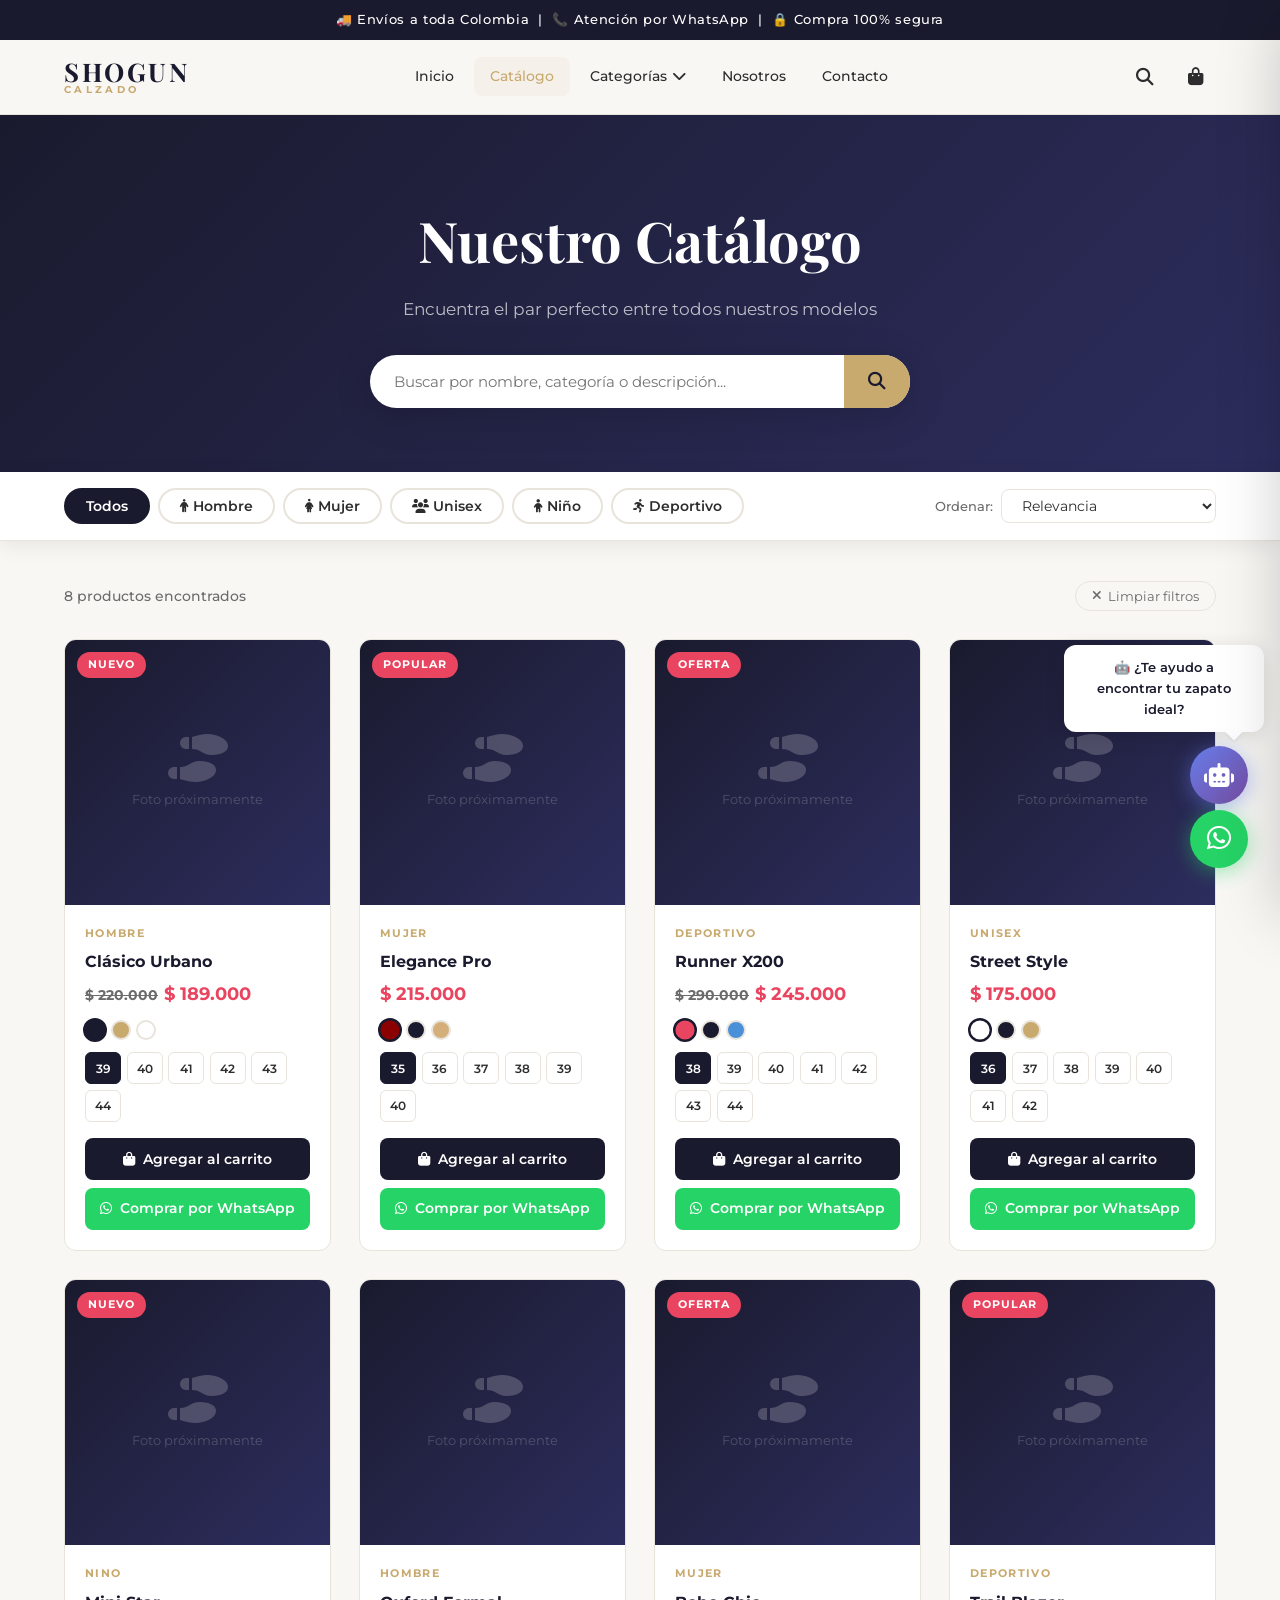
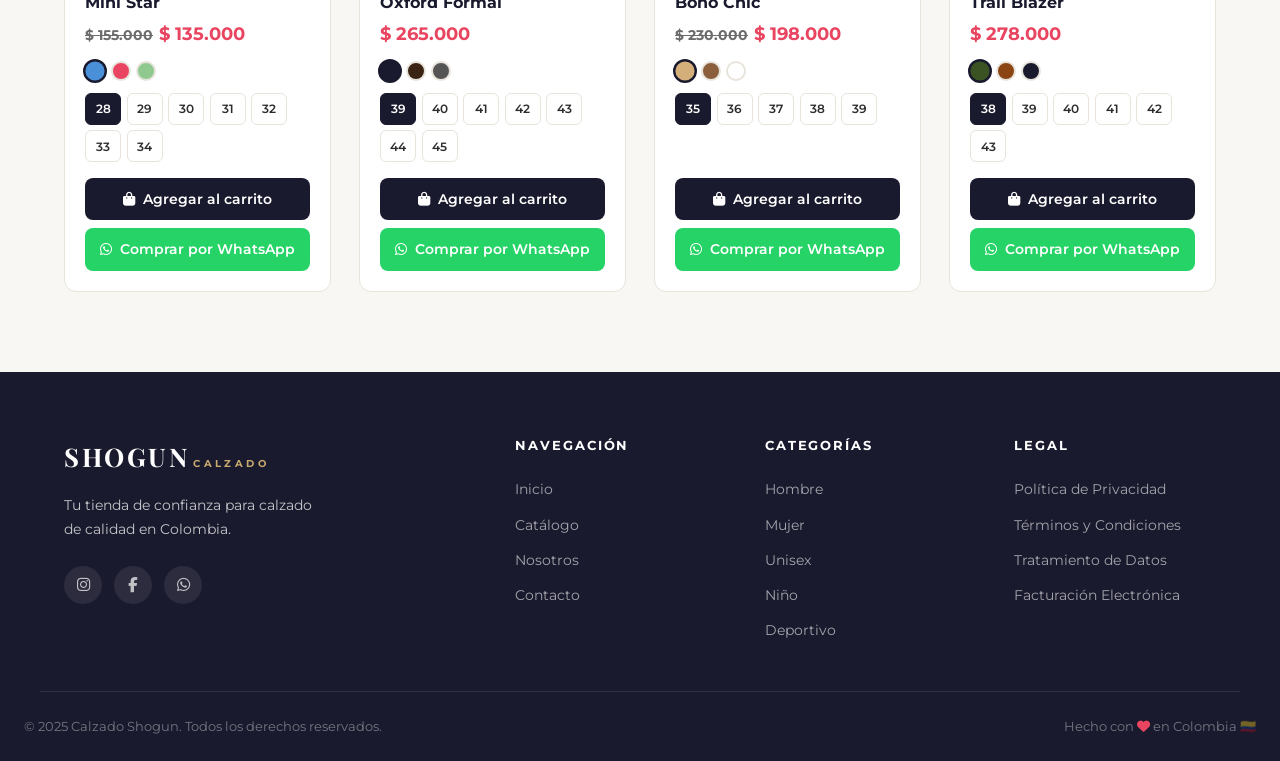
==== commit 7f85e584: "Esta pagina esta dedicada a la venta de zapatos" ====
--- a/catalogo.html
+++ b/catalogo.html
@@ -30,7 +30,7 @@
       font-size: clamp(2rem, 5vw, 3.5rem);
       margin-bottom: 0.75rem;
     }
-
+    
     .catalogo-hero p {
       color: rgba(255,255,255,0.7);
       font-size: 1.05rem;
@@ -338,6 +338,7 @@
         placeholder="Buscar por nombre, categoría o descripción..."
         autocomplete="off"
       />
+
       <button onclick="aplicarFiltros()">
         <i class="fas fa-search"></i>
       </button>
@@ -353,11 +354,13 @@
         <button class="filtro-btn activo" data-categoria="todos"
                 onclick="cambiarCategoria('todos')">
           Todos
+
         </button>
         <button class="filtro-btn" data-categoria="hombre"
                 onclick="cambiarCategoria('hombre')">
           <i class="fas fa-male"></i> Hombre
         </button>
+        
         <button class="filtro-btn" data-categoria="mujer"
                 onclick="cambiarCategoria('mujer')">
           <i class="fas fa-female"></i> Mujer
@@ -458,7 +461,7 @@
   </footer>
 
   <!-- Botón flotante WhatsApp -->
-  <a href="https://wa.me/573000000000?text=Hola%2C%20me%20interesa%20un%20producto"
+  <a href="https://wa.me/+57 315 4300377?text=Hola%2C%20me%20interesa%20un%20producto"
      class="whatsapp-flotante" target="_blank">
     <i class="fab fa-whatsapp"></i>
   </a>
@@ -468,6 +471,7 @@
   <script src="js/carrito.js"></script>
   <script src="js/filtros.js"></script>
   <script src="js/animaciones.js"></script>
+  <script src="js/asistente.js"></script>
 
 </body>
 </html>
--- a/css/estilos.css
+++ b/css/estilos.css
@@ -1210,6 +1210,7 @@
 
 @keyframes pulsoWhatsapp {
   0%, 100% { box-shadow: 0 4px 20px rgba(37,211,102,0.45); }
+  
   50%       { box-shadow: 0 4px 35px rgba(37,211,102,0.75); }
 }
 
--- a/css/carrito.css
+++ b/css/carrito.css
@@ -247,6 +247,7 @@
   font-size: 1.3rem;
   color: var(--color-primario);
   font-weight: 700;
+  
 }
 
 .btn-whatsapp-carrito {
--- a/css/responsive.css
+++ b/css/responsive.css
@@ -243,6 +243,7 @@
     width: 100%;
     text-align: center;
   }
+  
 }
 
 /* ---- Móvil muy pequeño (max 360px) ---- */
